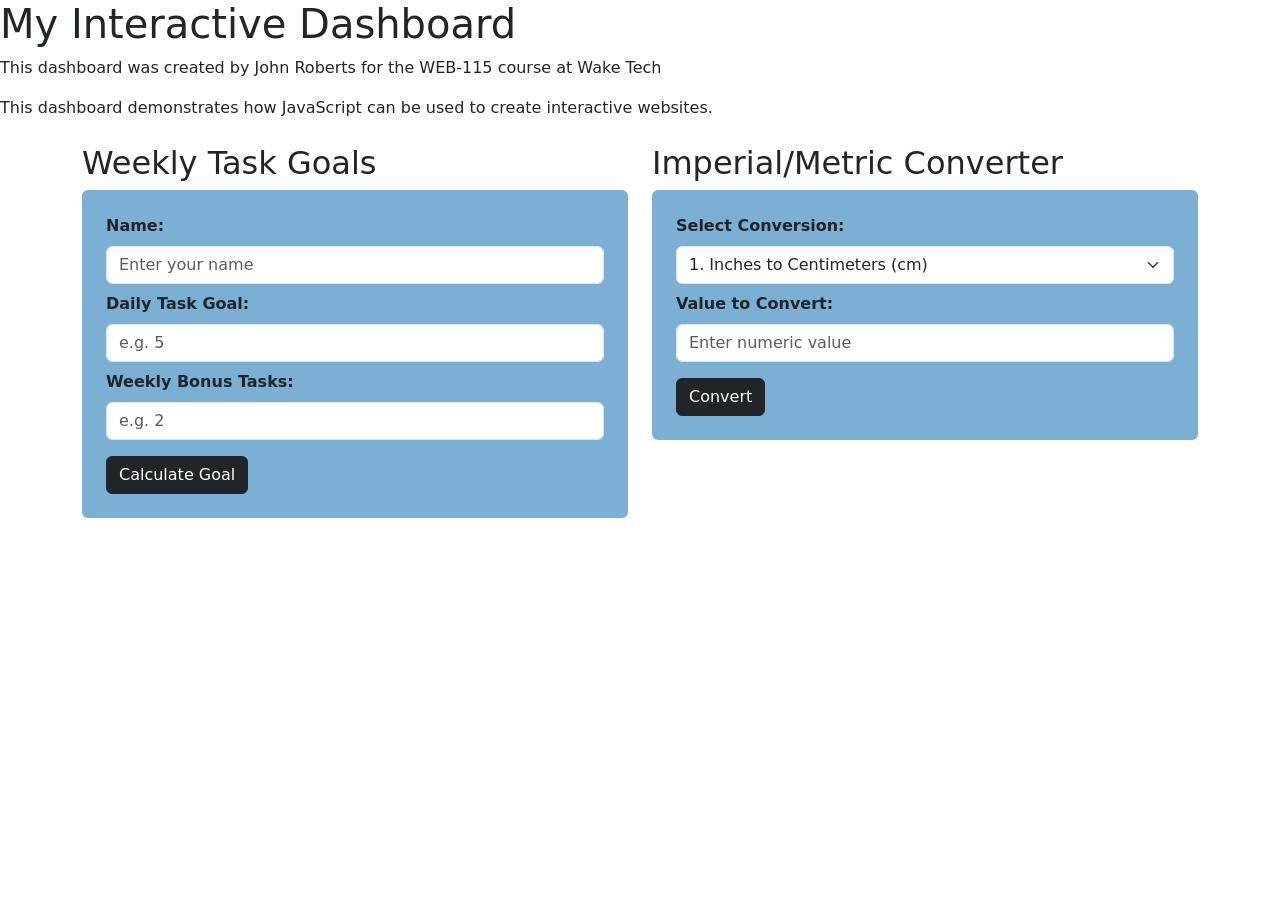
==== index.html @ c7feb40a "Updated formatting" ====
<!DOCTYPE html>
<html lang="en">
  <head>
    <meta charset="UTF-8">
    <meta name="viewport" content="width=device-width, initial-scale=1.0">
    <link rel="stylesheet" href="css/style.css">
    <title>Interactive Dashboard</title>
    <!-- Bootstrap  -->
    <link href="https://cdn.jsdelivr.net/npm/bootstrap@5.3.8/dist/css/bootstrap.min.css" rel="stylesheet" integrity="sha384-sRIl4kxILFvY47J16cr9ZwB07vP4J8+LH7qKQnuqkuIAvNWLzeN8tE5YBujZqJLB" crossorigin="anonymous">
    <script defer src="https://cdn.jsdelivr.net/npm/bootstrap@5.3.8/dist/js/bootstrap.bundle.min.js" integrity="sha384-FKyoEForCGlyvwx9Hj09JcYn3nv7wiPVlz7YYwJrWVcXK/BmnVDxM+D2scQbITxI" crossorigin="anonymous"></script>
  </head>
  <body>
    <h1>My Interactive Dashboard</h1>
    <p>This dashboard was created by John Roberts for the WEB-115 course at Wake Tech</p>
    <script>
      document.write("This dashboard demonstrates how JavaScript can be used to create interactive websites.")
    </script>
    <!-- The <noscript> is for web browsers with JavaScript rendering disabled. -->
    <noscript>Unfortunately, your web browser does not support JavaScript.</noscript>

    <div class="container mt-4">
      <div class="row g-4">
        <!-- Weekly Tasks Section -->
        <div class="col-12 col-md-6" id="weekly-tasks">
          <h2>Weekly Task Goals</h2>
          
          <form id="task-form" class="mb-3 p-4 rounded" style="background-color: #7BAFD4;">
            <div class="mb-2">
              <label for="userName" class="form-label" style="font-weight: bold;">Name:</label>
              <input type="text" class="form-control" id="userName" placeholder="Enter your name" required>
            </div>

            <div class="mb-2">
              <label for="dailyGoal" class="form-label" style="font-weight: bold;">Daily Task Goal:</label>
              <input type="number" class="form-control" id="dailyGoal" min="0" placeholder="e.g. 5" required>
            </div>

            <div class="mb-2">
              <label for="bonusTasks" class="form-label" style="font-weight: bold;">Weekly Bonus Tasks:</label>
              <input type="number" class="form-control" id="bonusTasks" min="0" placeholder="e.g. 2" required>
            </div>

            <button type="submit" class="btn btn-dark mt-2" id="goal-btn">Calculate Goal</button>
          </form>

          <!-- Output message container -->
          <p id="goal-message" class="fw-bold"></p>

          <!-- External JavaScript Link -->
          <script src="js/task-manager.js"></script>
        </div>

        <!-- Metric Converter Section -->
        <div class="col-12 col-md-6" id="metric-converter">
          <h2>Imperial/Metric Converter</h2>

          <form id="converter-form" class="mb-3 p-4 rounded" style="background-color: #7BAFD4;">
            <!-- Select list for conversion type -->
            <div class="mb-2">
              <label for="conversion-type" class="form-label" style="font-weight: bold;">Select Conversion:</label>
              <select class="form-select" id="conversion-type" required>
                <optgroup label="Imperial to Metric">
                  <option value="1">1. Inches to Centimeters (cm)</option>
                  <option value="2">2. Feet to Centimeters (cm)</option>
                  <option value="3">3. Yards to Meters (m)</option>
                  <option value="4">4. Miles to Kilometers (km)</option>
                </optgroup>
                <optgroup label="Metric to Imperial">
                  <option value="5">5. Centimeters to Inches (in)</option>
                  <option value="6">6. Centimeters to Feet (ft)</option>
                  <option value="7">7. Meters to Yards (yd)</option>
                  <option value="8">8. Kilometers to Miles (mi)</option>
                </optgroup>
              </select>
            </div>

            <!-- Input field for numeric value -->
            <div class="mb-2">
              <label for="convert-value" class="form-label" style="font-weight: bold;">Value to Convert:</label>
              <input type="number" step="any" class="form-control" id="convert-value" placeholder="Enter numeric value" required>
            </div>

            <!-- Action Button -->
            <button type="submit" class="btn btn-dark mt-2" id="convert-btn">Convert</button>
          </form>

          <!-- Output placeholder -->
          <p id="converter-result" class="fw-bold" style="color: #7BAFD4;"></p>

          <!-- Linked Script with defer -->
          <script defer src="js/metric-converter.js"></script>
        </div>
      </div>
    </div>
  </body>
</html>
---- css/style.css ----
body {
    font-family: Arial, sans-serif;
    background-color: #f9f9f9;
}
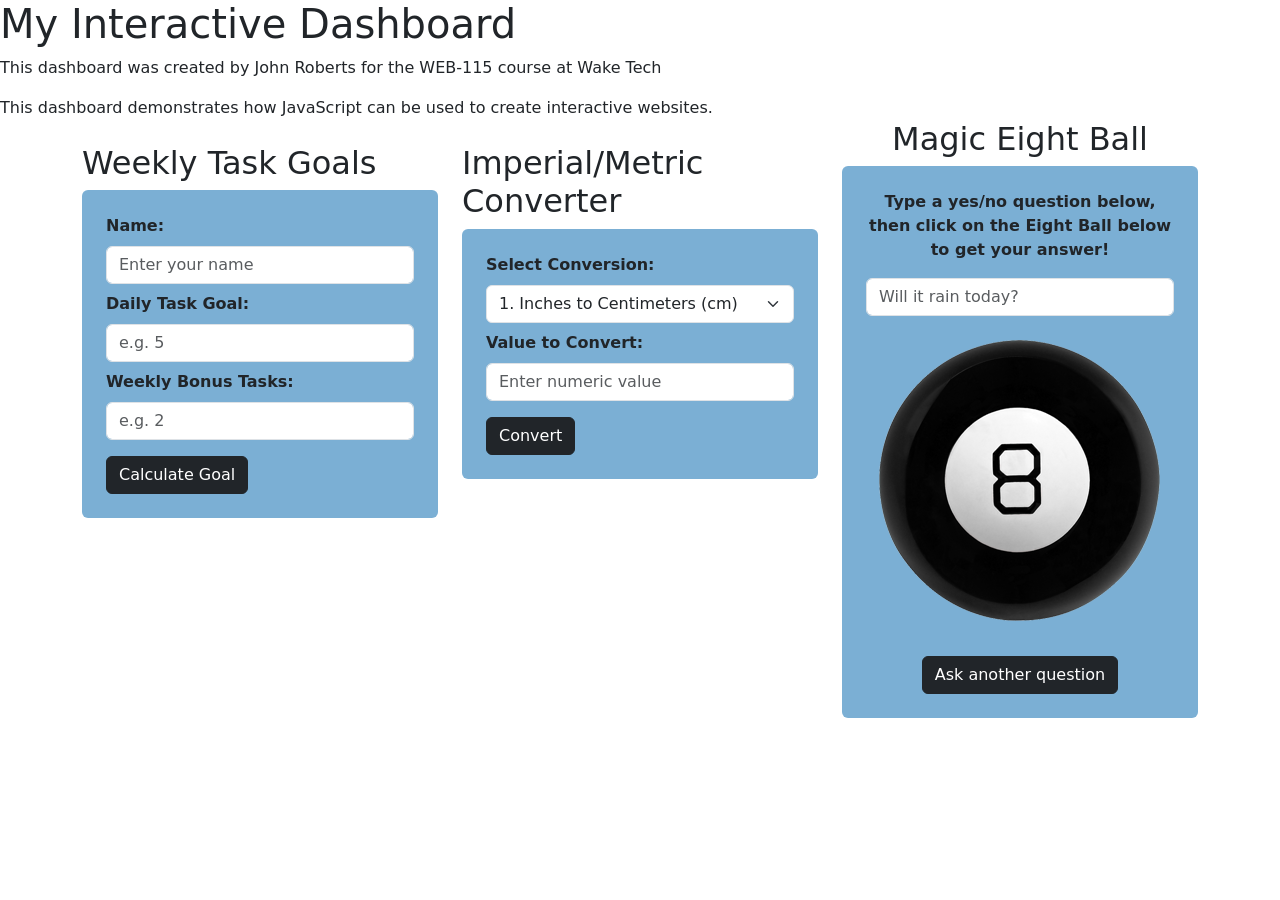
==== commit 380c7d30: "Updated magic eight ball code and read me on interactivce dashboard" ====
--- a/index.html
+++ b/index.html
@@ -4,6 +4,7 @@
     <meta charset="UTF-8">
     <meta name="viewport" content="width=device-width, initial-scale=1.0">
     <link rel="stylesheet" href="css/style.css">
+    <link rel="stylesheet" href="css/magic-eight-ball.css">
     <title>Interactive Dashboard</title>
     <!-- Bootstrap  -->
     <link href="https://cdn.jsdelivr.net/npm/bootstrap@5.3.8/dist/css/bootstrap.min.css" rel="stylesheet" integrity="sha384-sRIl4kxILFvY47J16cr9ZwB07vP4J8+LH7qKQnuqkuIAvNWLzeN8tE5YBujZqJLB" crossorigin="anonymous">
@@ -21,7 +22,7 @@
     <div class="container mt-4">
       <div class="row g-4">
         <!-- Weekly Tasks Section -->
-        <div class="col-12 col-md-6" id="weekly-tasks">
+        <div class="col-12 col-md-6 col-lg-4" id="weekly-tasks">
           <h2>Weekly Task Goals</h2>
           
           <form id="task-form" class="mb-3 p-4 rounded" style="background-color: #7BAFD4;">
@@ -44,14 +45,14 @@
           </form>
 
           <!-- Output message container -->
-          <p id="goal-message" class="fw-bold"></p>
+          <p id="goal-message" class="fw-bold" style="color: #7BAFD4;"></p>
 
           <!-- External JavaScript Link -->
           <script src="js/task-manager.js"></script>
         </div>
 
         <!-- Metric Converter Section -->
-        <div class="col-12 col-md-6" id="metric-converter">
+        <div class="col-12 col-md-6 col-lg-4" id="metric-converter">
           <h2>Imperial/Metric Converter</h2>
 
           <form id="converter-form" class="mb-3 p-4 rounded" style="background-color: #7BAFD4;">
@@ -90,6 +91,22 @@
           <!-- Linked Script with defer -->
           <script defer src="js/metric-converter.js"></script>
         </div>
+
+        <!-- Magic Eight Ball Section -->
+        <div class="col-12 col-md-6 col-lg-4" id="magic-eight-ball">
+          <script src="js/magic-eight-ball.js" defer></script>
+          <h2 class="heading">Magic Eight Ball</h2>
+          <form class="mb-3 p-4 rounded" style="background-color: #7BAFD4;">
+            <p style="font-weight: bold;">Type a yes/no question below, then click on the Eight Ball below to get your answer!</p>
+            <input id="question" name="question" class="form-control mb-3" placeholder="Will it rain today?">
+            <div id="magicEightBall" class="text-center my-2">
+              <div id="circle"></div>
+              <img id="ball" src="img/magic-eight-ball.png" alt="Magic Eight Ball" style="cursor: pointer; max-width: 100%;"/>
+            </div>
+            <button id="reset" name="reset" type="reset" class="btn btn-dark mt-3">Ask another question</button>
+          </form>
+          <br>
+        </div>
       </div>
     </div>
   </body>
--- a/css/magic-eight-ball.css
+++ b/css/magic-eight-ball.css
@@ -0,0 +1,54 @@
+
+#magic-eight-ball {
+  max-width: 410px;
+  text-align: center;
+  margin: auto;
+}
+
+#circle {
+  font-size: 12pt;
+  background-color: white;
+  color: black;
+  position: absolute;
+  margin-left: 97px;
+  margin-top: 80px;
+  height: 140px;
+  width: 140px;
+  border-radius: 50%;
+  text-wrap: wrap;
+  display: none;
+
+
+  display: none;
+  align-items: center;
+  justify-content: center;
+  text-align: center;
+  padding: 12px;
+  padding-top: 50px;
+  box-sizing: border-box;
+}
+
+
+img:active {
+  animation: shake 1s;
+  animation-iteration-count: infinite;
+}
+
+img:visited {
+  animation: none;
+}
+
+
+@keyframes shake {
+  0% { transform: translate(1px, 1px) rotate(0deg);  }
+  10% { transform: translate(-1px, -2px) rotate(-1deg); }
+  20% { transform: translate(-3px, 0px) rotate(1deg); }
+  30% { transform: translate(3px, 2px) rotate(0deg); }
+  40% { transform: translate(1px, -1px) rotate(1deg); }
+  50% { transform: translate(-1px, 2px) rotate(-1deg); }
+  60% { transform: translate(-3px, 1px) rotate(0deg); }
+  70% { transform: translate(3px, 1px) rotate(-1deg); }
+  80% { transform: translate(-1px, -1px) rotate(1deg); }
+  90% { transform: translate(1px, 2px) rotate(0deg); }
+  100% { transform: translate(1px, -2px) rotate(-1deg); }
+}
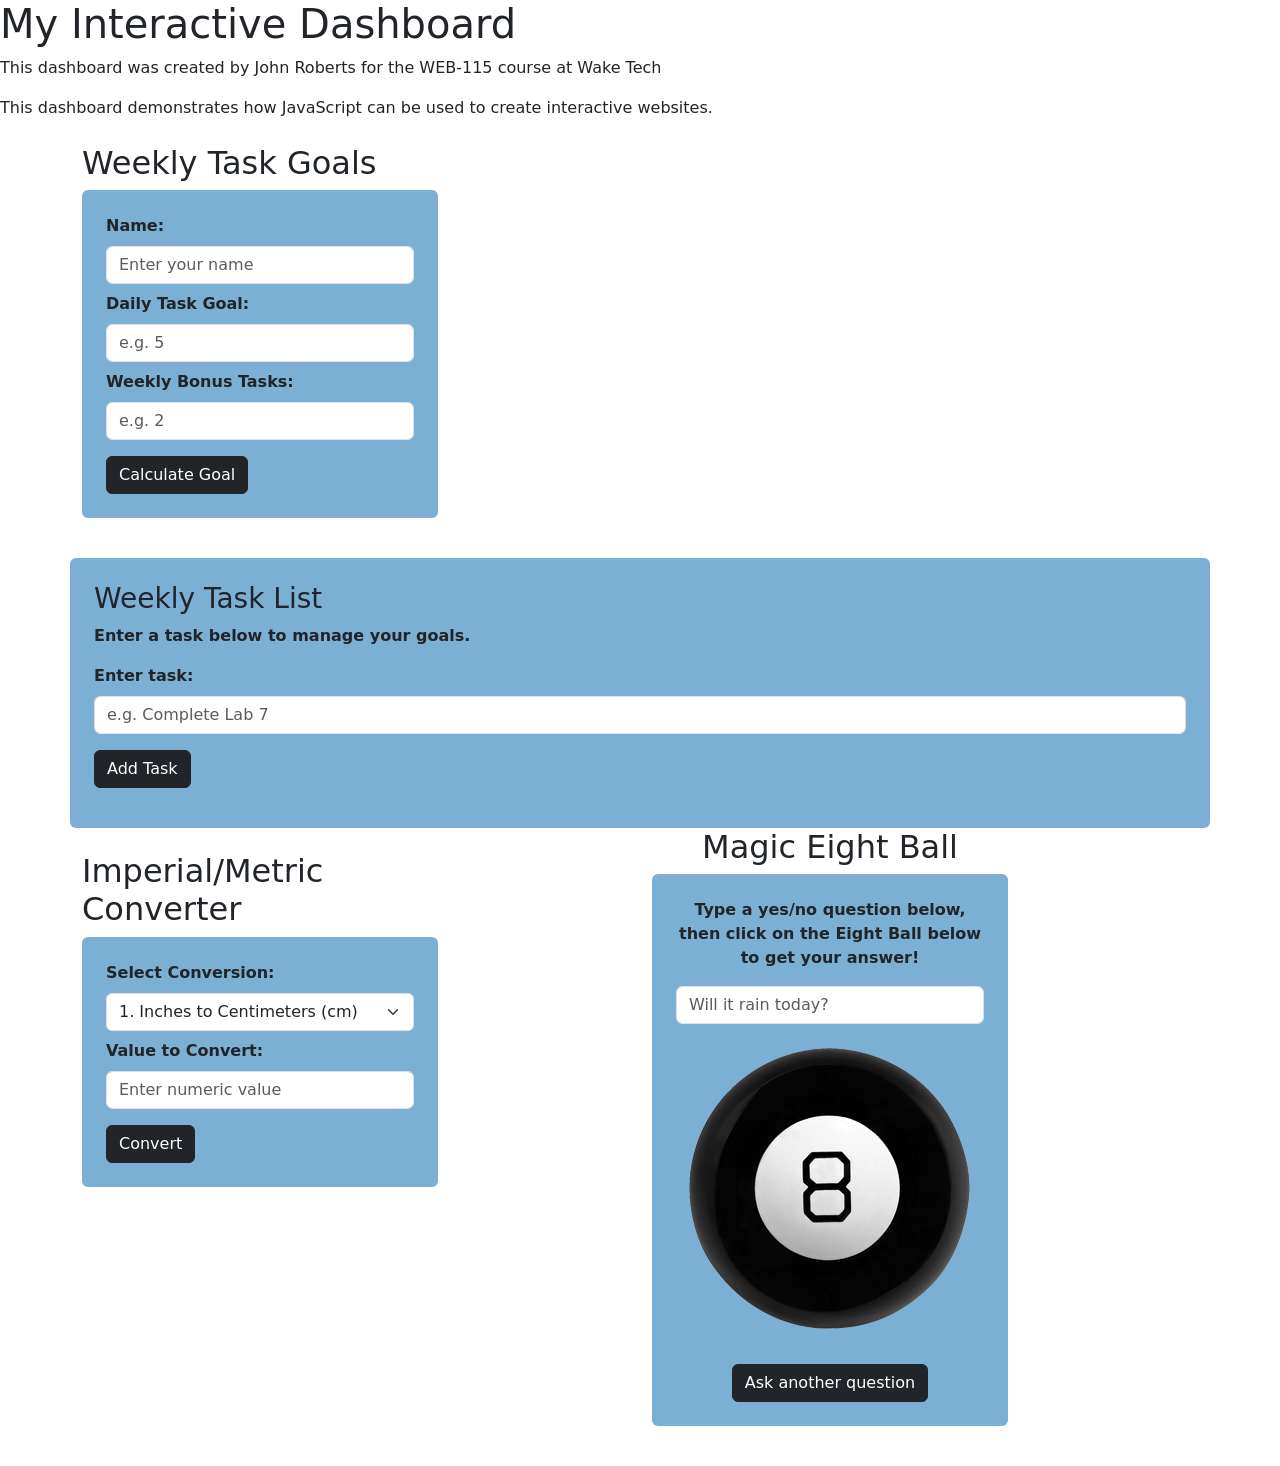
==== commit d1b59d42: "Added task list code" ====
--- a/index.html
+++ b/index.html
@@ -50,6 +50,18 @@
           <!-- External JavaScript Link -->
           <script src="js/task-manager.js"></script>
         </div>
+
+        <div id="task-list" class="mt-4 p-4 rounded" style="background-color: #7BAFD4;">
+            <h3>Weekly Task List</h3>
+            <p style="font-weight: bold;">Enter a task below to manage your goals.</p>
+            <form id="add-task-form" class="mb-3">
+              <div class="mb-2">
+                <label for="task-name" class="form-label" style="font-weight: bold;">Enter task:</label>
+                <input type="text" class="form-control" id="task-name" placeholder="e.g. Complete Lab 7">
+              </div>
+              <button type="button" class="btn btn-dark mt-2" id="add-task">Add Task</button>
+            </form>
+          </div>
 
         <!-- Metric Converter Section -->
         <div class="col-12 col-md-6 col-lg-4" id="metric-converter">
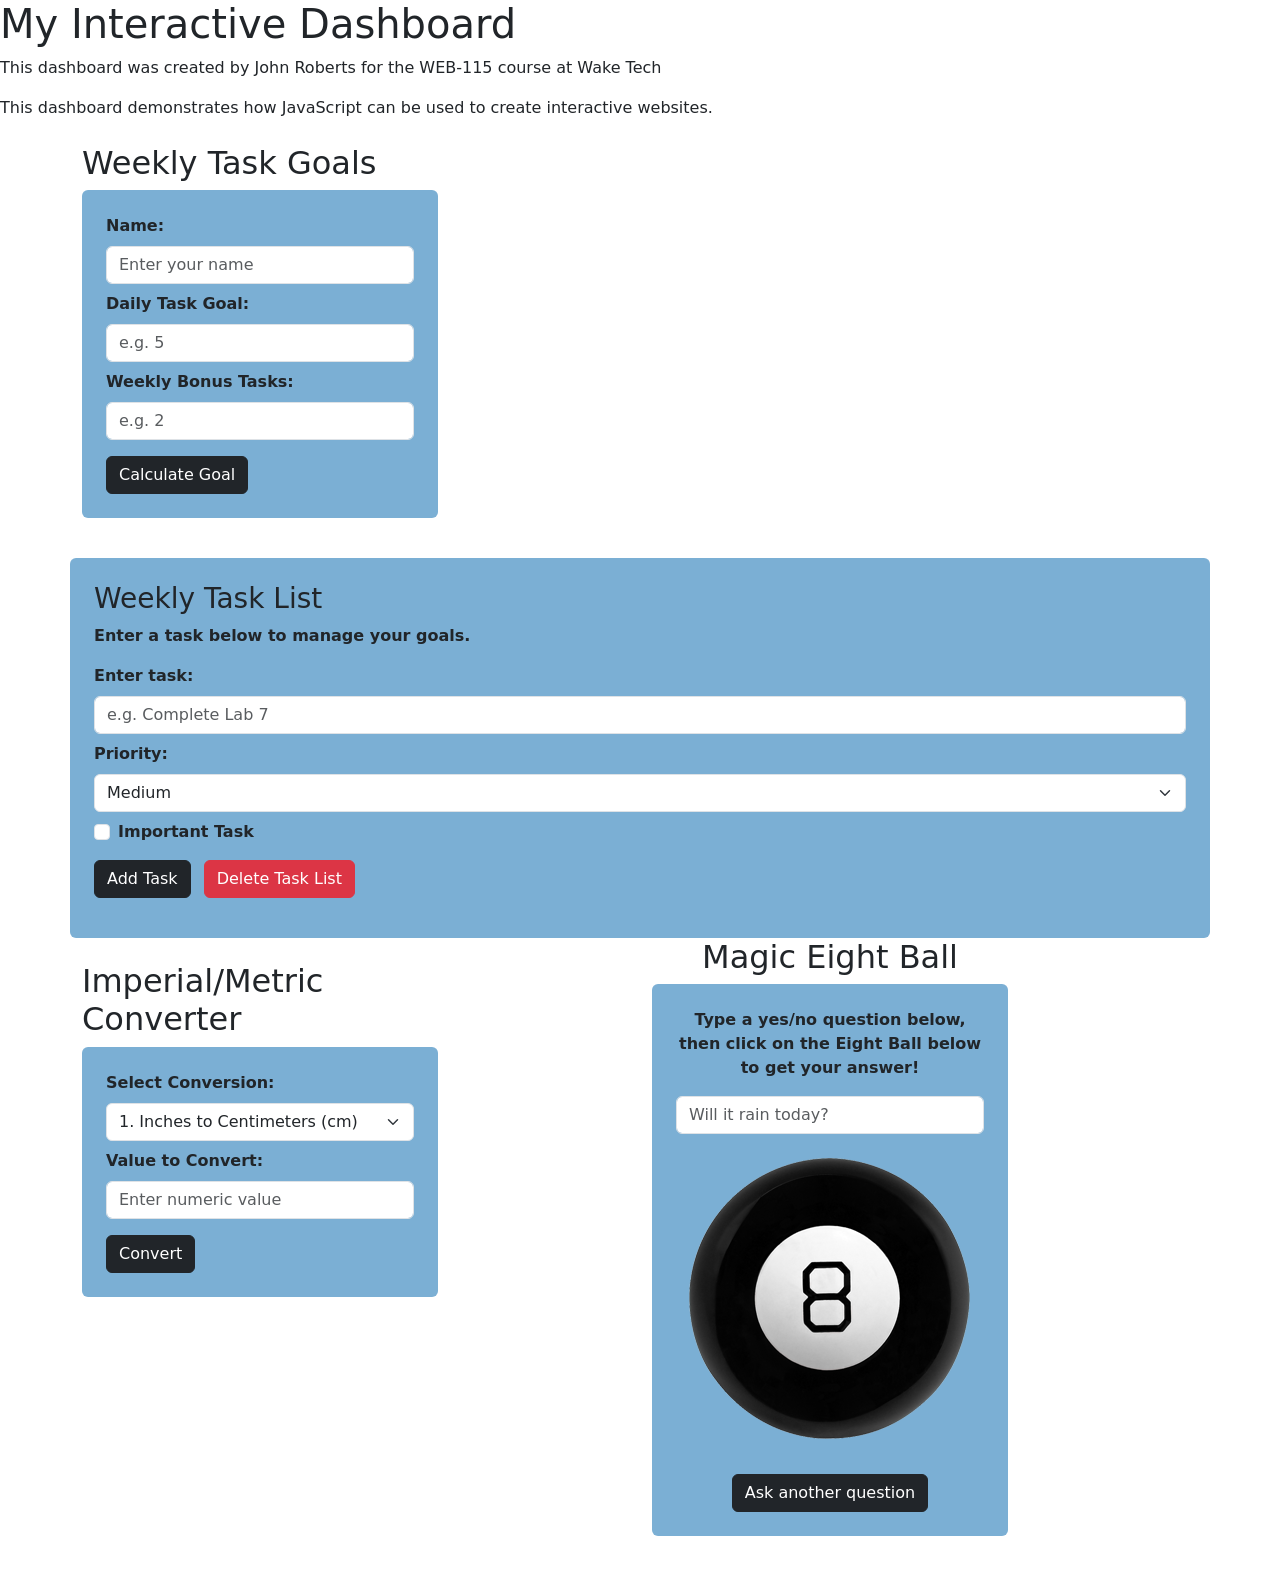
==== commit 3b387356: "Updated UI to save and delete tasks" ====
--- a/index.html
+++ b/index.html
@@ -52,16 +52,37 @@
         </div>
 
         <div id="task-list" class="mt-4 p-4 rounded" style="background-color: #7BAFD4;">
-            <h3>Weekly Task List</h3>
-            <p style="font-weight: bold;">Enter a task below to manage your goals.</p>
-            <form id="add-task-form" class="mb-3">
-              <div class="mb-2">
-                <label for="task-name" class="form-label" style="font-weight: bold;">Enter task:</label>
-                <input type="text" class="form-control" id="task-name" placeholder="e.g. Complete Lab 7">
-              </div>
-              <button type="button" class="btn btn-dark mt-2" id="add-task">Add Task</button>
-            </form>
-          </div>
+          <h3>Weekly Task List</h3>
+          <p style="font-weight: bold;">Enter a task below to manage your goals.</p>
+          
+          <form id="add-task-form" class="mb-3">
+            <!-- Task Name Input -->
+            <div class="mb-2">
+              <label for="task-name" class="form-label" style="font-weight: bold;">Enter task:</label>
+              <input type="text" class="form-control" id="task-name" placeholder="e.g. Complete Lab 7">
+            </div>
+            
+            <!-- Task Priority Dropdown -->
+            <div class="mb-2">
+              <label for="task-priority" class="form-label" style="font-weight: bold;">Priority:</label>
+              <select class="form-select" id="task-priority">
+                <option value="Low">Low</option>
+                <option value="Medium" selected>Medium</option>
+                <option value="High">High</option>
+              </select>
+            </div>
+            
+            <!-- Important Checkbox -->
+            <div class="mb-2 form-check">
+              <input type="checkbox" class="form-check-input" id="task-important">
+              <label class="form-check-label" for="task-important" style="font-weight: bold;">Important Task</label>
+            </div>
+            
+            <!-- Action Buttons -->
+            <button type="button" class="btn btn-dark mt-2" id="add-task">Add Task</button>
+            <button type="button" class="btn btn-danger mt-2 ms-2" id="delete-list">Delete Task List</button>
+          </form>
+        </div>
 
         <!-- Metric Converter Section -->
         <div class="col-12 col-md-6 col-lg-4" id="metric-converter">
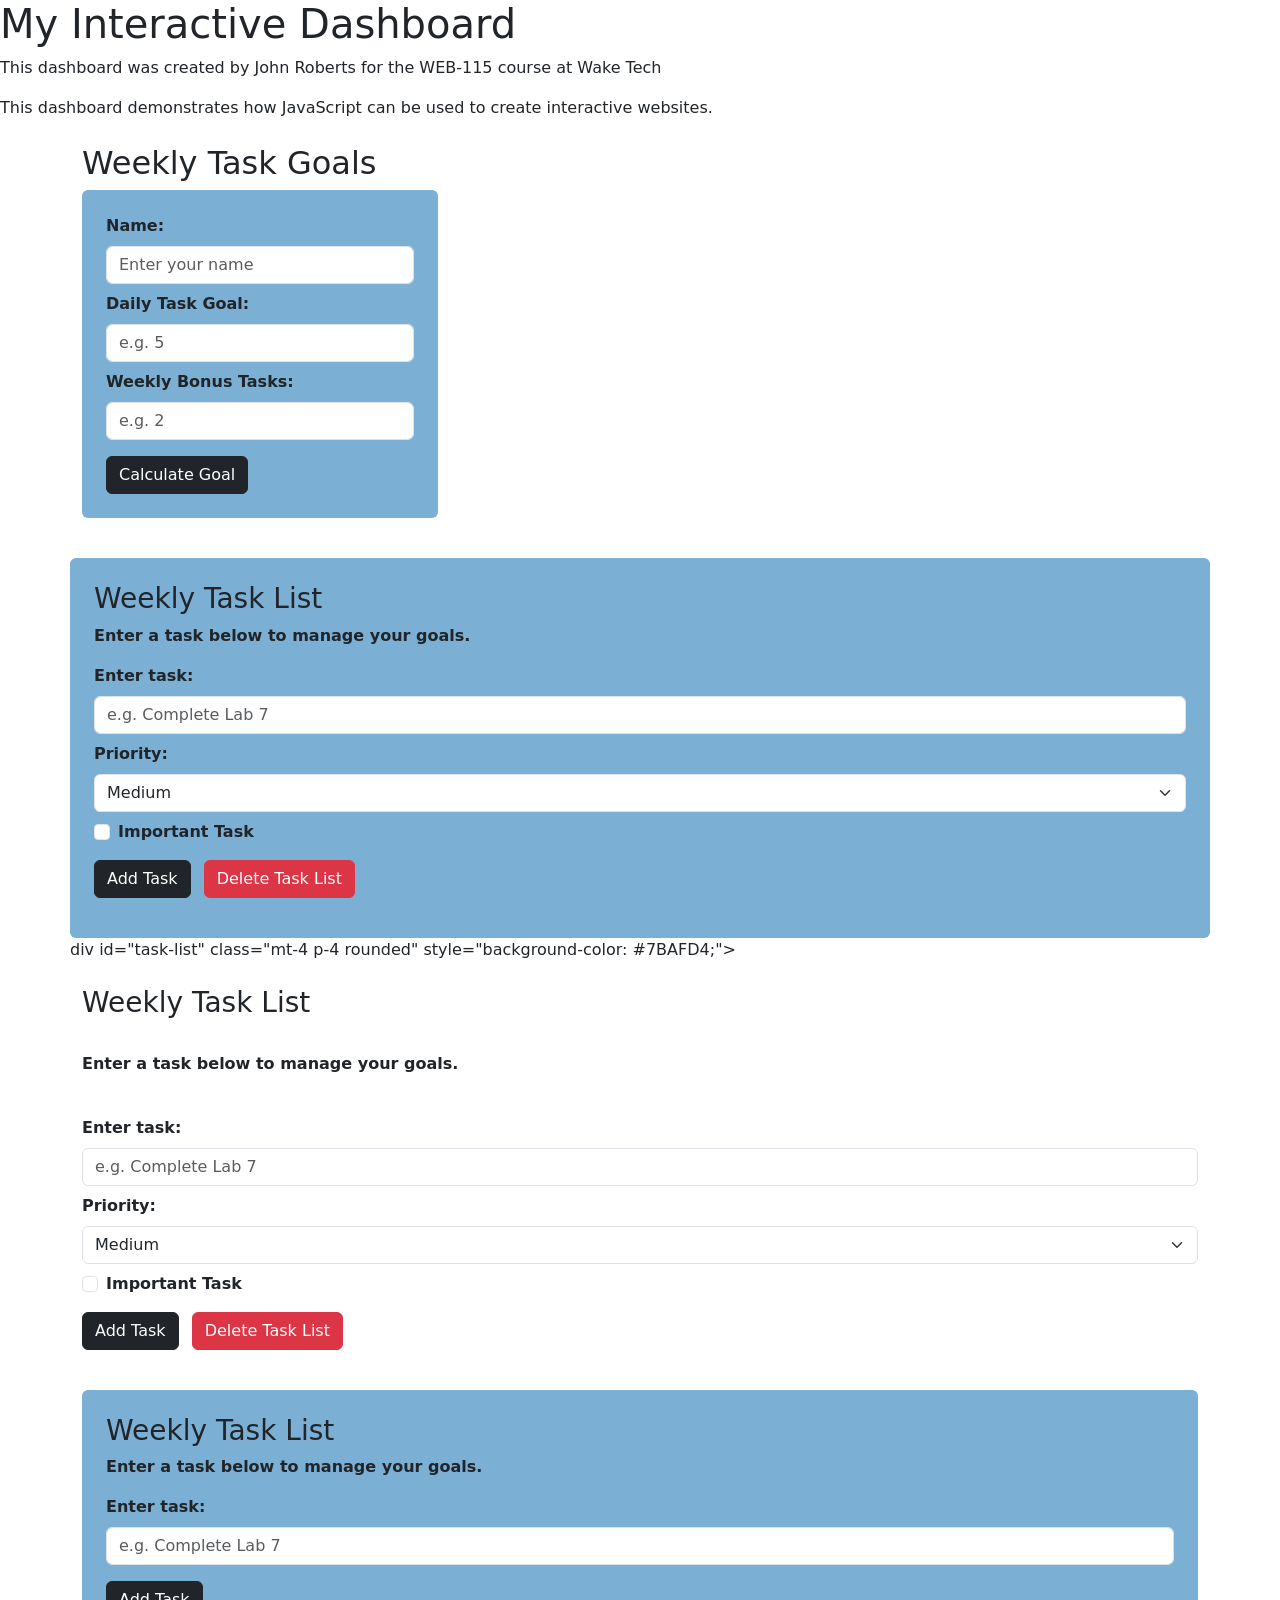
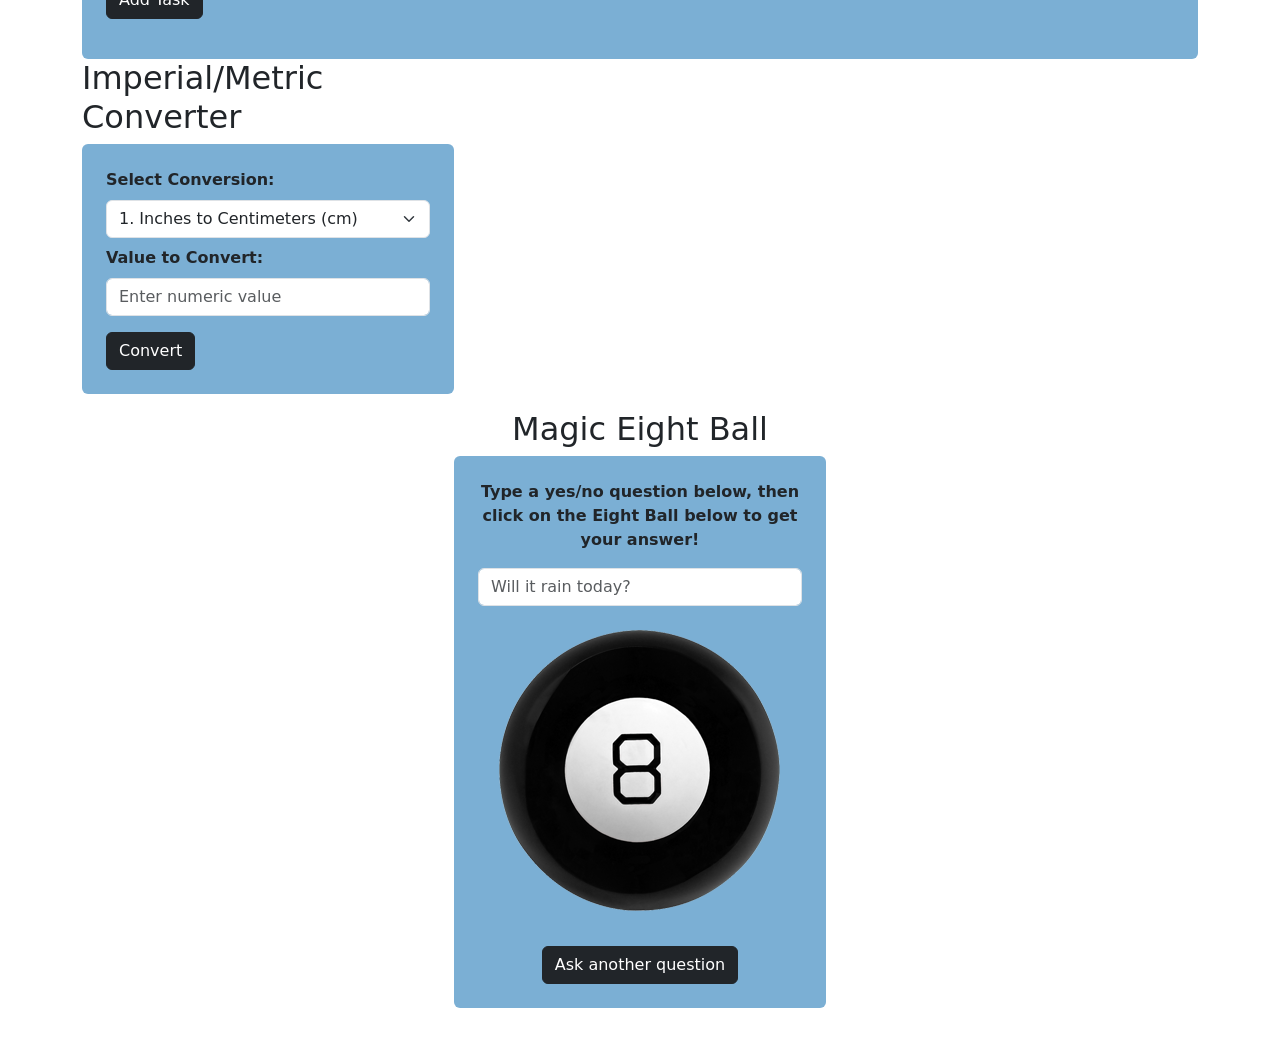
==== commit 2d7538e3: "Merge branch 'development'" ====
--- a/index.html
+++ b/index.html
@@ -84,6 +84,51 @@
           </form>
         </div>
 
+        div id="task-list" class="mt-4 p-4 rounded" style="background-color: #7BAFD4;">
+          <h3>Weekly Task List</h3>
+          <p style="font-weight: bold;">Enter a task below to manage your goals.</p>
+          
+          <form id="add-task-form" class="mb-3">
+            <!-- Task Name Input -->
+            <div class="mb-2">
+              <label for="task-name" class="form-label" style="font-weight: bold;">Enter task:</label>
+              <input type="text" class="form-control" id="task-name" placeholder="e.g. Complete Lab 7">
+            </div>
+            
+            <!-- Task Priority Dropdown -->
+            <div class="mb-2">
+              <label for="task-priority" class="form-label" style="font-weight: bold;">Priority:</label>
+              <select class="form-select" id="task-priority">
+                <option value="Low">Low</option>
+                <option value="Medium" selected>Medium</option>
+                <option value="High">High</option>
+              </select>
+            </div>
+            
+            <!-- Important Checkbox -->
+            <div class="mb-2 form-check">
+              <input type="checkbox" class="form-check-input" id="task-important">
+              <label class="form-check-label" for="task-important" style="font-weight: bold;">Important Task</label>
+            </div>
+            
+            <!-- Action Buttons -->
+            <button type="button" class="btn btn-dark mt-2" id="add-task">Add Task</button>
+            <button type="button" class="btn btn-danger mt-2 ms-2" id="delete-list">Delete Task List</button>
+          </form>
+        </div>
+
+        <div id="task-list" class="mt-4 p-4 rounded" style="background-color: #7BAFD4;">
+            <h3>Weekly Task List</h3>
+            <p style="font-weight: bold;">Enter a task below to manage your goals.</p>
+            <form id="add-task-form" class="mb-3">
+              <div class="mb-2">
+                <label for="task-name" class="form-label" style="font-weight: bold;">Enter task:</label>
+                <input type="text" class="form-control" id="task-name" placeholder="e.g. Complete Lab 7">
+              </div>
+              <button type="button" class="btn btn-dark mt-2" id="add-task">Add Task</button>
+            </form>
+          </div>
+
         <!-- Metric Converter Section -->
         <div class="col-12 col-md-6 col-lg-4" id="metric-converter">
           <h2>Imperial/Metric Converter</h2>
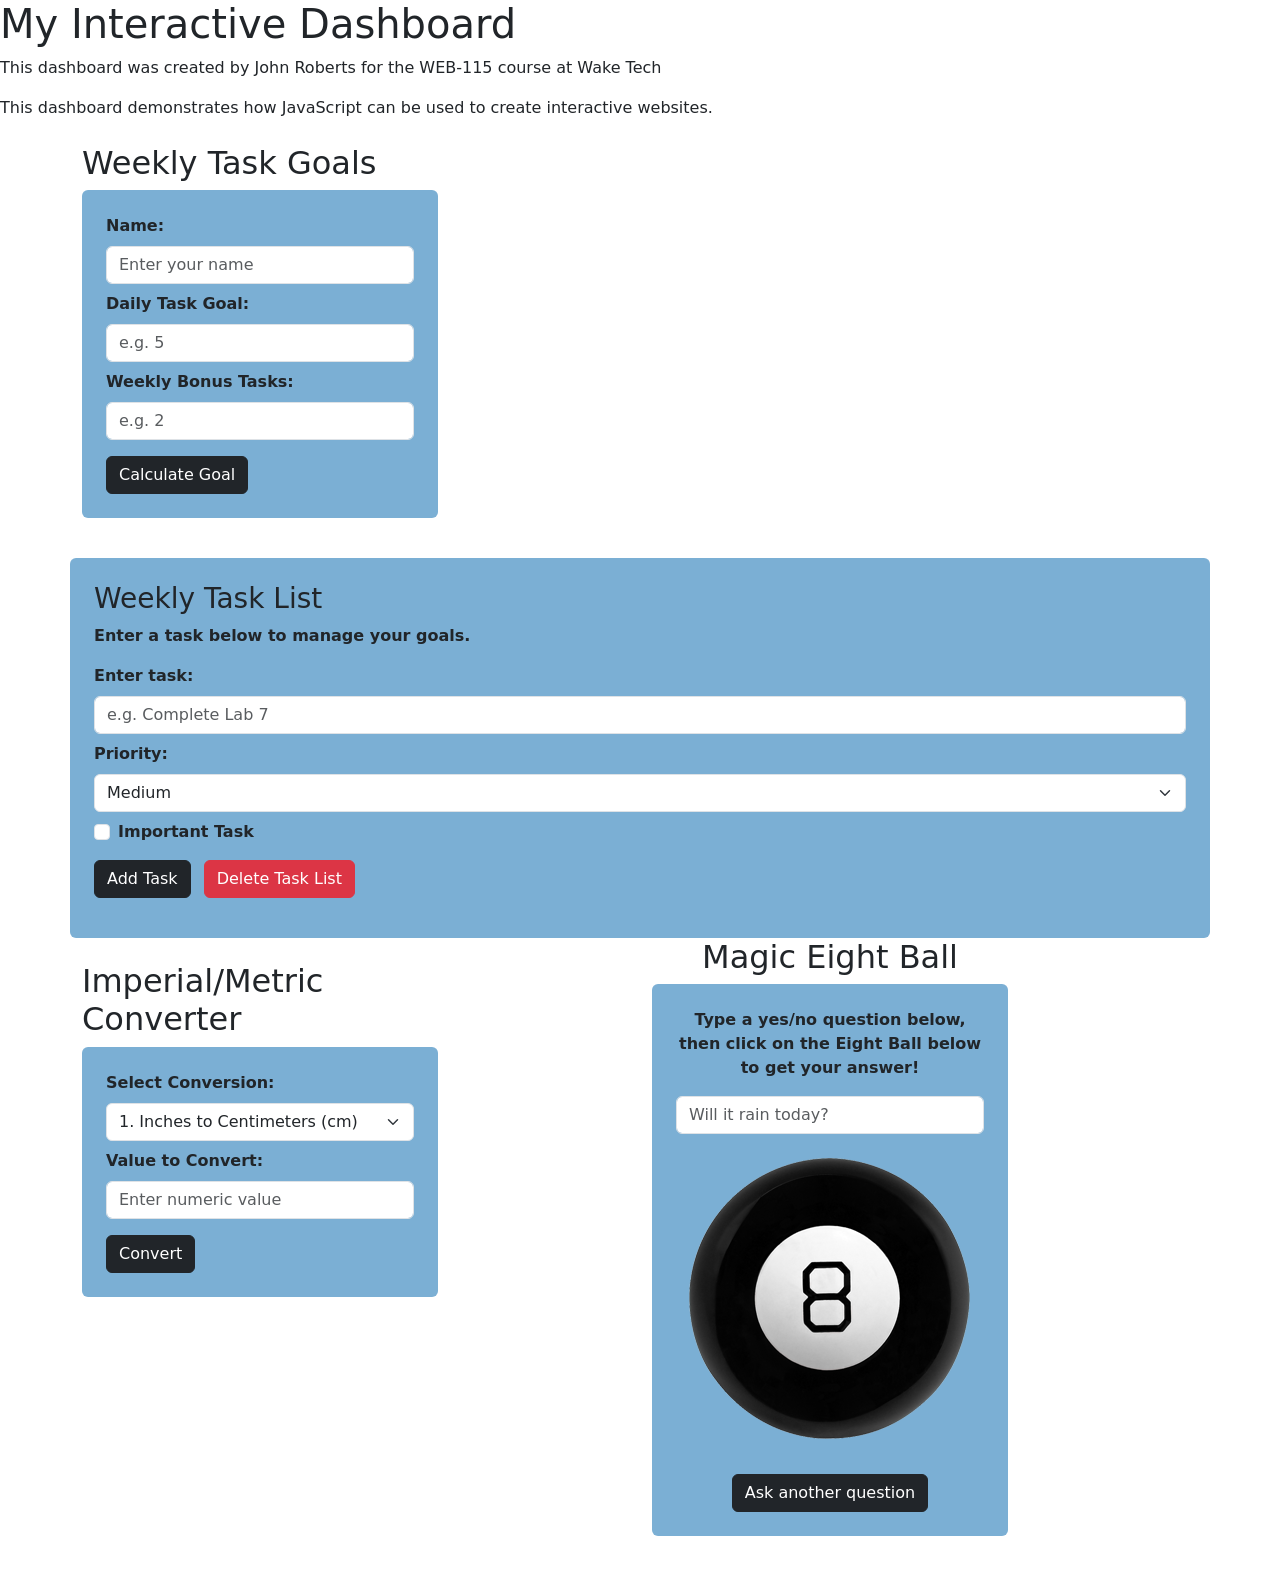
==== commit 5188c467: "Fixed formatting errors from merge" ====
--- a/index.html
+++ b/index.html
@@ -84,51 +84,6 @@
           </form>
         </div>
 
-        div id="task-list" class="mt-4 p-4 rounded" style="background-color: #7BAFD4;">
-          <h3>Weekly Task List</h3>
-          <p style="font-weight: bold;">Enter a task below to manage your goals.</p>
-          
-          <form id="add-task-form" class="mb-3">
-            <!-- Task Name Input -->
-            <div class="mb-2">
-              <label for="task-name" class="form-label" style="font-weight: bold;">Enter task:</label>
-              <input type="text" class="form-control" id="task-name" placeholder="e.g. Complete Lab 7">
-            </div>
-            
-            <!-- Task Priority Dropdown -->
-            <div class="mb-2">
-              <label for="task-priority" class="form-label" style="font-weight: bold;">Priority:</label>
-              <select class="form-select" id="task-priority">
-                <option value="Low">Low</option>
-                <option value="Medium" selected>Medium</option>
-                <option value="High">High</option>
-              </select>
-            </div>
-            
-            <!-- Important Checkbox -->
-            <div class="mb-2 form-check">
-              <input type="checkbox" class="form-check-input" id="task-important">
-              <label class="form-check-label" for="task-important" style="font-weight: bold;">Important Task</label>
-            </div>
-            
-            <!-- Action Buttons -->
-            <button type="button" class="btn btn-dark mt-2" id="add-task">Add Task</button>
-            <button type="button" class="btn btn-danger mt-2 ms-2" id="delete-list">Delete Task List</button>
-          </form>
-        </div>
-
-        <div id="task-list" class="mt-4 p-4 rounded" style="background-color: #7BAFD4;">
-            <h3>Weekly Task List</h3>
-            <p style="font-weight: bold;">Enter a task below to manage your goals.</p>
-            <form id="add-task-form" class="mb-3">
-              <div class="mb-2">
-                <label for="task-name" class="form-label" style="font-weight: bold;">Enter task:</label>
-                <input type="text" class="form-control" id="task-name" placeholder="e.g. Complete Lab 7">
-              </div>
-              <button type="button" class="btn btn-dark mt-2" id="add-task">Add Task</button>
-            </form>
-          </div>
-
         <!-- Metric Converter Section -->
         <div class="col-12 col-md-6 col-lg-4" id="metric-converter">
           <h2>Imperial/Metric Converter</h2>
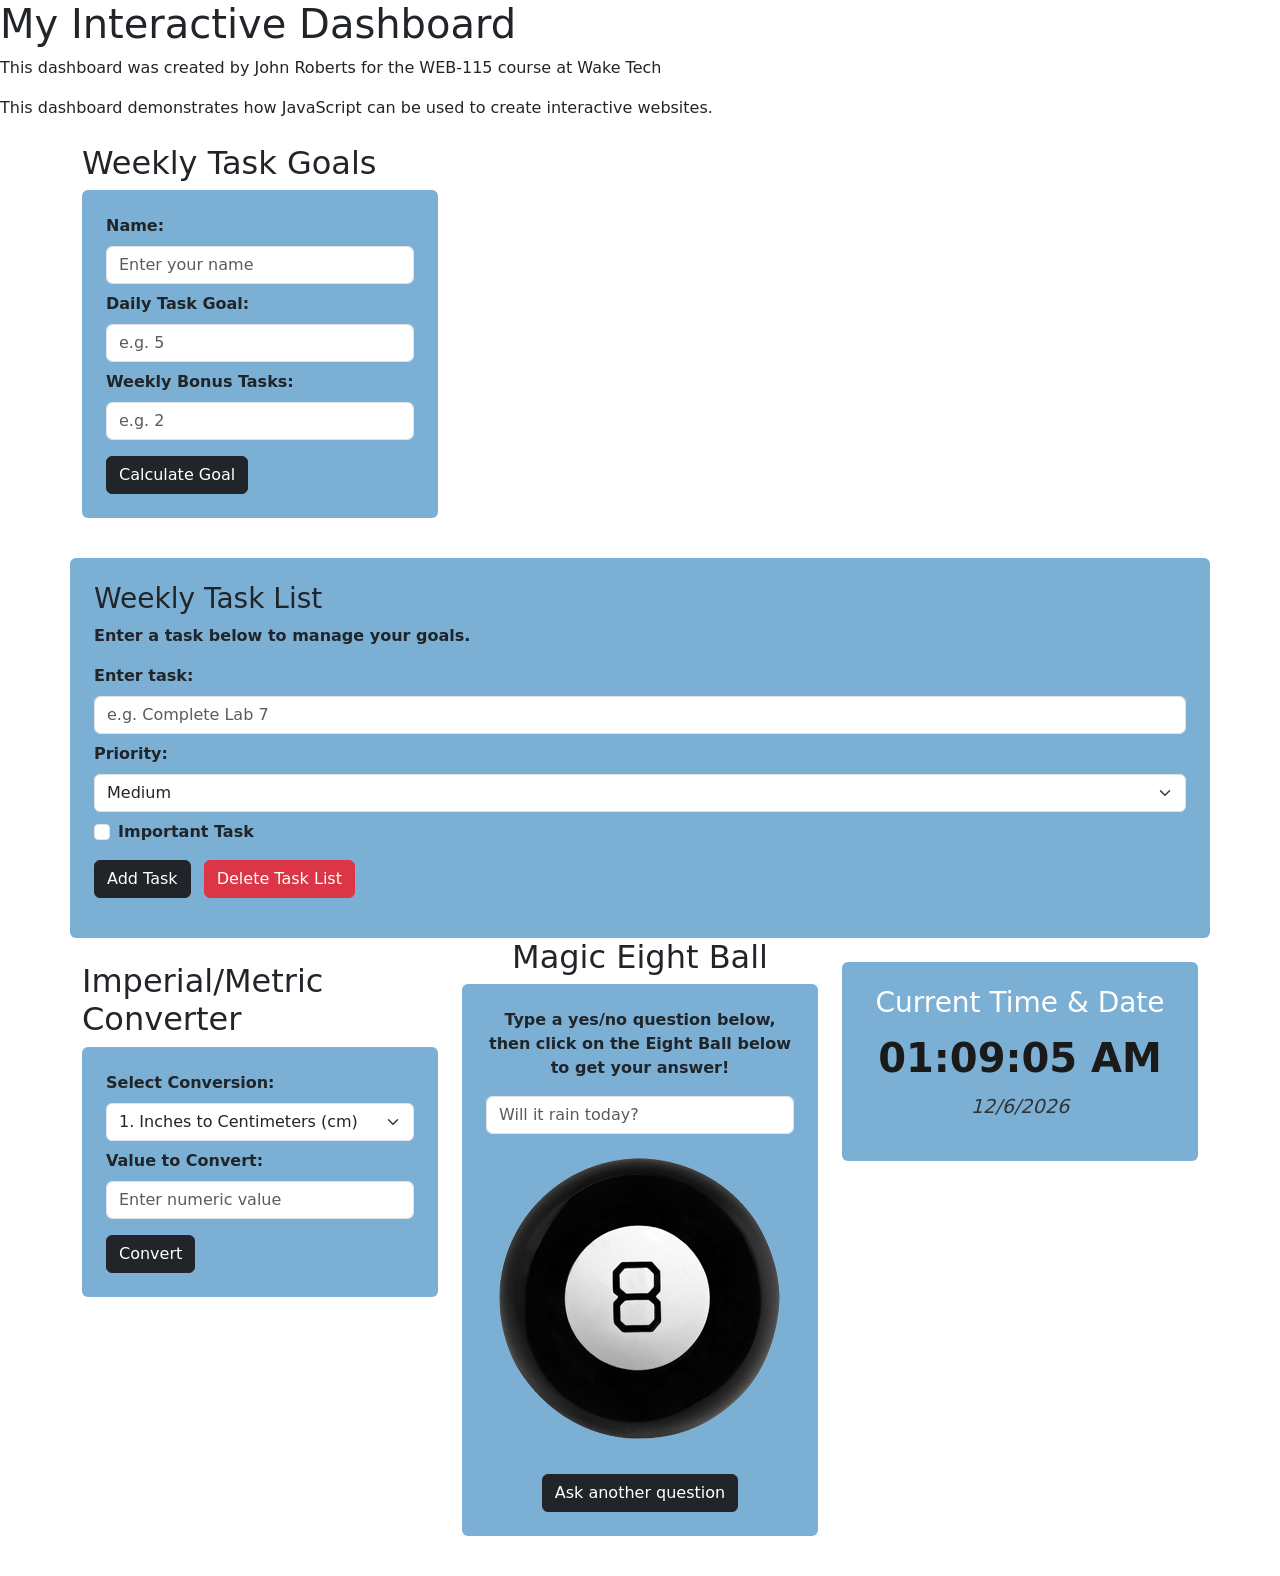
==== commit a48bfdd8: "Added digital clock and date" ====
--- a/index.html
+++ b/index.html
@@ -5,6 +5,7 @@
     <meta name="viewport" content="width=device-width, initial-scale=1.0">
     <link rel="stylesheet" href="css/style.css">
     <link rel="stylesheet" href="css/magic-eight-ball.css">
+    <link rel="stylesheet" href="css/digital-clock.css">
     <title>Interactive Dashboard</title>
     <!-- Bootstrap  -->
     <link href="https://cdn.jsdelivr.net/npm/bootstrap@5.3.8/dist/css/bootstrap.min.css" rel="stylesheet" integrity="sha384-sRIl4kxILFvY47J16cr9ZwB07vP4J8+LH7qKQnuqkuIAvNWLzeN8tE5YBujZqJLB" crossorigin="anonymous">
@@ -140,6 +141,17 @@
           </form>
           <br>
         </div>
+        <!-- Digital Clock Section -->
+        <div id="digital-clock" class="col">
+          <div class="mb-3 p-4 rounded" style="background-color: #7BAFD4;">
+            <h3>Current Time & Date</h3>
+            <div id="clock-face"></div>
+            <p id="calendar-date"></p>
+            
+            <!-- Link to the Digital Clock JavaScript -->
+            <script src="js/digital-clock.js" defer></script>
+          </div>
+        </div>
       </div>
     </div>
   </body>
--- a/css/digital-clock.css
+++ b/css/digital-clock.css
@@ -0,0 +1,17 @@
+#digital-clock {
+    text-align: center;
+    color: #ffffff; /* Sets text color */
+}
+
+#clock-face {
+    font-size: 2.5rem;
+    font-weight: bold;
+    color: #1a1a1a; /* Distinct color for the time string */
+    margin-bottom: 5px;
+}
+
+#calendar-date {
+    font-size: 1.2rem;
+    font-style: italic;
+    color: #333333;
+}
